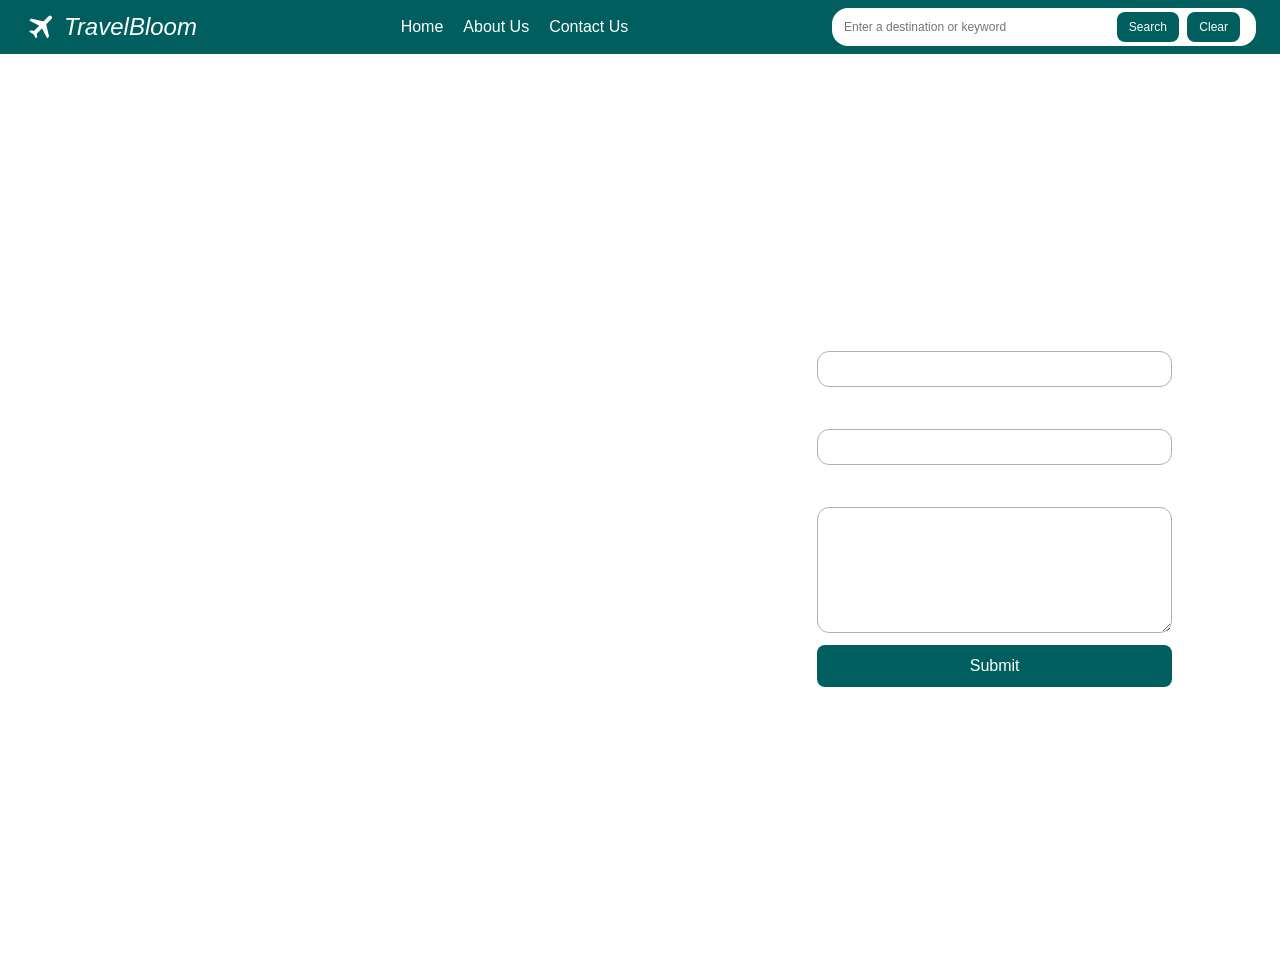
==== contact_us.html @ fc4b4a98 "Added contact page" ====
<html>
    <head>
        <link rel="stylesheet" href="style.css">
        <title>Travel Recommendations</title>
    </head>
    <body>
        <!-- Navbar -->
        <header id="navbar">
            <div class="logo">
                <img src="./airplane.png" alt="Airplane Logo" width="32px" />
                <p>TravelBloom</p>
            </div>
            <nav>
                <a href="travel_recommendation.html">Home</a>
                <a href="about_us.html">About Us</a>
                <a href="contact_us.html">Contact Us</a>
            </nav>
            <div id="searchbar">
                <input type="text" placeholder="Enter a destination or keyword">
                <div>
                    <button class="searchbutton">Search</button>
                    <button class="searchbutton">Clear</button>
                </div>
            </div>
        </header>
        <!-- Homepage -->
        <main>
            <div id="social-icons">
                <img src="twitter.png" alt="Twitter Logo" width="40px" />
                <img src="facebook.png" alt="Facebook Logo" width="40px" />
                <img src="instagram.png" alt="Instagram Logo" width="40px" />
                <img src="youtube.png" alt="YouTube Logo" width="40px" />
            </div>
            <div id="main-content">
                <h1>CONTACT US</h1>
                <p>
                    Get in touch
                </p>
            </div>
            <form>
                <label for="name">Name</label>
                <input type="text" id="name">
                <label for="email">Email</label>
                <input type="email" id="email">
                <label for="message">Message</label>
                <textarea id="message" rows="6"></textarea>
                <button type="submit">Submit</button>
            </form>
        </main>
    </body>
</html>
---- style.css ----
* {
    font-family: Arial, Helvetica, sans-serif;
    font-size: 16px;
    margin: 0;
    padding: 0;

    --my-teal: rgb(0, 94, 94);
    --dark-teal: rgb(0, 71, 71);
    --button-green: rgb(0, 67, 47);
    --dark-button-green: rgb(0, 45, 31);
    --muted-blue: rgb(47, 81, 120);
}

#navbar {
    display: flex;
    justify-content: space-between;
    align-items: center;
    background-color: var(--my-teal);
    color: white;
    padding: 8px 24px;
}

#navbar > nav {
    display: flex;
    justify-content: space-between;
    gap: 20px;
}

#navbar > nav > a {
    text-decoration: none;
    color: white;
}

#navbar > nav > a::after {
    text-decoration: none;
    color: white;
}

.logo {
    display: flex;
    align-items: center;
}

.logo > p {
    font-weight: normal;
    font-style: italic;
    font-size: 24px;
    margin-left: 8px;
}

#searchbar {
    background-color: white;
    border-radius: 16px;
    padding: 4px 12px;
    width: 400px;
    display: flex;
    justify-content: space-between;
}

#searchbar > input {
    border: none;
    font-size: 0.75rem;
    width: 250px;
}

#searchbar > input:focus-visible {
    outline: none;
}

.searchbutton {
    background-color: var(--my-teal);
    color: white;
    border: none;
    border-radius: 8px;
    padding: 8px 12px;
    margin-right: 4px;
    font-size: 0.75rem;
    cursor: pointer;
}

.searchbutton:hover {
    background-color: var(--dark-teal);
    color: white;
    border: none;
    border-radius: 8px;
    padding: 8px 12px;
    margin-right: 4px;
    font-size: 0.75rem;
    cursor: pointer;
}

main {
    color: white;
    background-image: url('./brazil.jpg');
    background-size: 100vw 100vh;
    background-repeat: no-repeat;
    width: 100vw;
    height: 100vh;
    padding: 0px 20px;
    
    display: flex;
    align-items: center;
}

#social-icons {
    display: flex;
    flex-direction: column;
    gap: 36px;
}

#main-content, #about-content {
    margin-left: 48px;
    width: 80vw;
}

#main-content > h1, #about-content > h1 {
    font-size: 72px;
    font-weight: bold;
    margin-bottom: 32px;
}

#main-content > p, #about-content > p { 
    line-height: 1.25rem; 
}

#main-content > p { 
    margin-bottom: 20px; 
}

#about-content > p { 
    margin-bottom: 8px; 
}

#main-content > button {
    border: none;
    color: white;
    background-color: var(--button-green);
    cursor: pointer;
    padding: 12px 18px;
    font-size: 1.2rem;
}

#main-content > button:hover {
    background-color: var(--dark-button-green);
}

#our-team {
    display: flex;
    align-items: center;
    margin-top: 48px;
}

#our-team > h2 {
    font-size: 64px;
}

.team-container {
    display: flex;
    flex-direction: column;
    text-align: center;
    align-items: center;
    gap: 12px;
}

.team-container > h3 {
    font-size: 1.4rem;
}

.title {
    background-color: var(--muted-blue);
    border-radius: 16px;
    padding: 8px 20px;
}

form {
    display: flex;
    flex-direction: column;
    width: 40vw;
    margin-right: 10vw;
    gap: 12px;
}

form > input, form > textarea {
    background-color: transparent;
    border: 1px solid rgb(177, 177, 177);
    border-radius: 12px;
    color: white;
    padding: 8px;
}

form > input:focus, form > textarea:focus {
    outline: none;
}

form > button {
    border-radius: 8px;
    color: white;
    background-color: var(--my-teal);
    border: none;
    padding: 12px 0;
}

form > button:hover {
    background-color: var(--dark-teal);
}
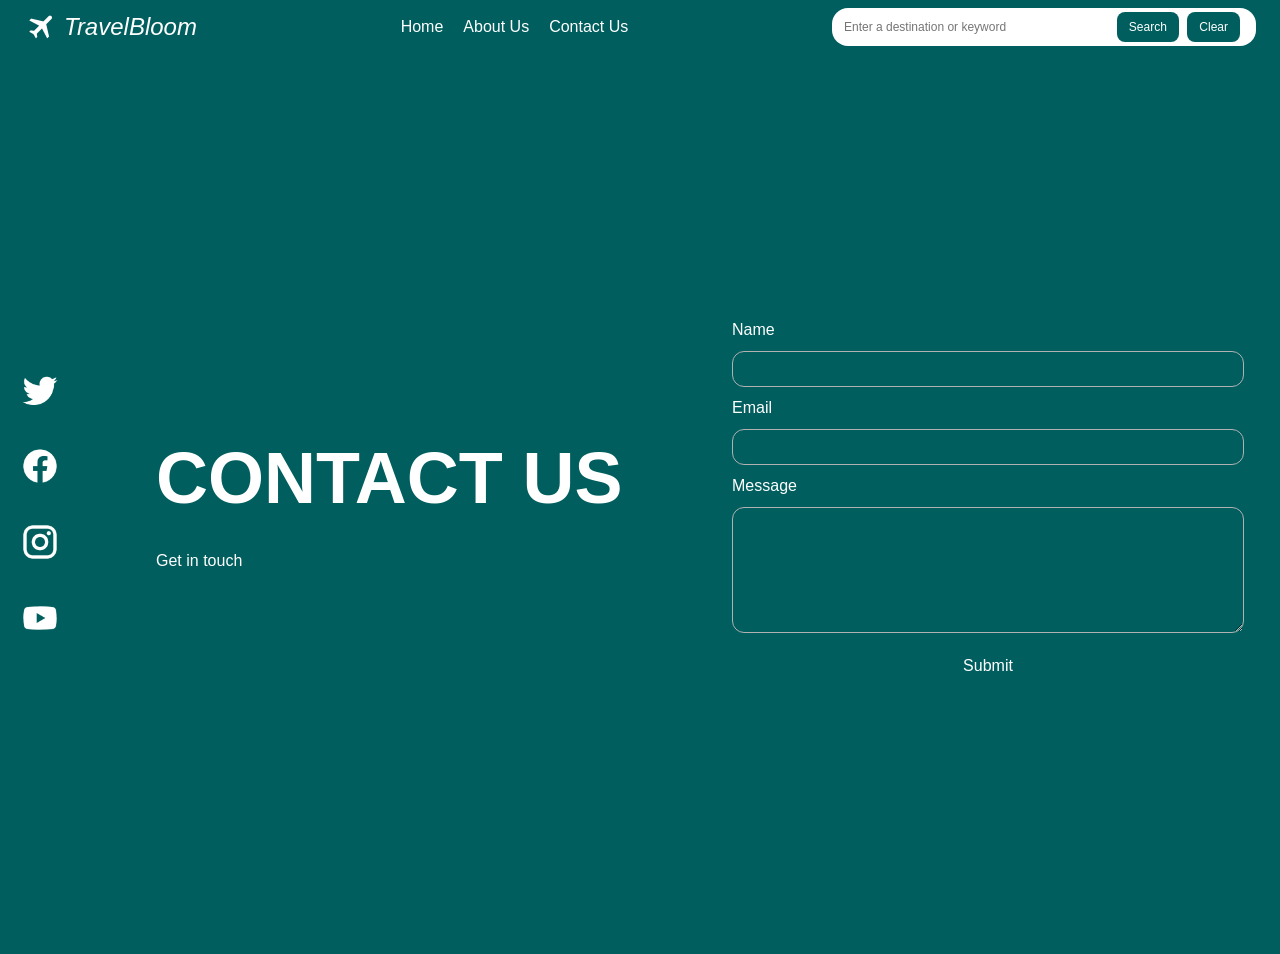
==== commit 3b7eec22: "Added search results page and clear button functionality" ====
--- a/contact_us.html
+++ b/contact_us.html
@@ -1,3 +1,4 @@
+<!DOCTYPE html>
 <html>
     <head>
         <link rel="stylesheet" href="style.css">
@@ -7,7 +8,7 @@
         <!-- Navbar -->
         <header id="navbar">
             <div class="logo">
-                <img src="./airplane.png" alt="Airplane Logo" width="32px" />
+                <img src="./images/airplane.png" alt="Airplane Logo" width="32px" />
                 <p>TravelBloom</p>
             </div>
             <nav>
@@ -16,36 +17,39 @@
                 <a href="contact_us.html">Contact Us</a>
             </nav>
             <div id="searchbar">
-                <input type="text" placeholder="Enter a destination or keyword">
+                <input id="searchinput" type="text" placeholder="Enter a destination or keyword">
                 <div>
-                    <button class="searchbutton">Search</button>
-                    <button class="searchbutton">Clear</button>
+                    <button class="searchbutton" id="searchBtn">Search</button>
+                    <button class="searchbutton" id="clearBtn">Clear</button>
                 </div>
             </div>
         </header>
         <!-- Homepage -->
         <main>
             <div id="social-icons">
-                <img src="twitter.png" alt="Twitter Logo" width="40px" />
-                <img src="facebook.png" alt="Facebook Logo" width="40px" />
-                <img src="instagram.png" alt="Instagram Logo" width="40px" />
-                <img src="youtube.png" alt="YouTube Logo" width="40px" />
+                <img src="./images/twitter.png" alt="Twitter Logo" width="40px" />
+                <img src="./images/facebook.png" alt="Facebook Logo" width="40px" />
+                <img src="./images/instagram.png" alt="Instagram Logo" width="40px" />
+                <img src="./images/youtube.png" alt="YouTube Logo" width="40px" />
             </div>
-            <div id="main-content">
-                <h1>CONTACT US</h1>
-                <p>
-                    Get in touch
-                </p>
+            <div class="main-div contact-content">
+                <div id="contact-content">
+                    <h1>CONTACT US</h1>
+                    <p>
+                        Get in touch
+                    </p>
+                </div>
+                <form>
+                    <label for="name">Name</label>
+                    <input type="text" id="name">
+                    <label for="email">Email</label>
+                    <input type="email" id="email">
+                    <label for="message">Message</label>
+                    <textarea id="message" rows="6"></textarea>
+                    <button type="submit">Submit</button>
+                </form>
             </div>
-            <form>
-                <label for="name">Name</label>
-                <input type="text" id="name">
-                <label for="email">Email</label>
-                <input type="email" id="email">
-                <label for="message">Message</label>
-                <textarea id="message" rows="6"></textarea>
-                <button type="submit">Submit</button>
-            </form>
         </main>
     </body>
+    <script src="./travel_recommendation.js"></script>
 </html>
--- a/style.css
+++ b/style.css
@@ -11,6 +11,10 @@
     --muted-blue: rgb(47, 81, 120);
 }
 
+:root {
+    background-color: var(--my-teal);
+}
+
 #navbar {
     display: flex;
     justify-content: space-between;
@@ -91,13 +95,13 @@
 
 main {
     color: white;
-    background-image: url('./brazil.jpg');
+    background-image: url('./images/brazil.jpg');
     background-size: 100vw 100vh;
-    background-repeat: no-repeat;
+    background-repeat: repeat-y;
     width: 100vw;
     height: 100vh;
     padding: 0px 20px;
-    
+
     display: flex;
     align-items: center;
 }
@@ -108,18 +112,26 @@
     gap: 36px;
 }
 
+.main-div {
+    margin-left: 48px;
+}
+
 #main-content, #about-content {
+    width: 80vw;
+}
+
+#contact-content {
     margin-left: 48px;
-    width: 80vw;
-}
-
-#main-content > h1, #about-content > h1 {
+    width: 45vw;
+}
+
+#main-content > h1, #about-content > h1, #contact-content > h1 {
     font-size: 72px;
     font-weight: bold;
     margin-bottom: 32px;
 }
 
-#main-content > p, #about-content > p { 
+#main-content > p, #about-content > p, #contact-content > p { 
     line-height: 1.25rem; 
 }
 
@@ -202,4 +214,51 @@
 
 form > button:hover {
     background-color: var(--dark-teal);
+}
+
+.results-header {
+    font-size: 1.5rem;
+    margin-bottom: 1rem;
+    color: white;
+}
+
+.results-container {
+    display: grid;
+    grid-template-columns: 33% 33% 33%;
+    grid-column: 1fr / 1fr;
+}
+
+.entry-container {
+    background-color: white;
+    color: black;
+    text-align: center;
+    margin: 16px;
+    padding: 24px 8px;
+    border-radius: 8px;
+}
+
+.entry-container > h3 {
+    font-size: 1.15rem;
+    padding: 4px 0;
+}
+
+.entry-container > p {
+    font-size: 0.9rem;
+}
+
+.entry-container > img {
+    width: 250px;
+    height: 150px;
+    border-radius: 8px;
+}
+
+.search {
+    align-self: flex-start;
+    margin-top: 48px;
+}
+
+.contact-content {
+    display: flex;
+    align-items: center;
+    justify-content: flex-start;
 }
